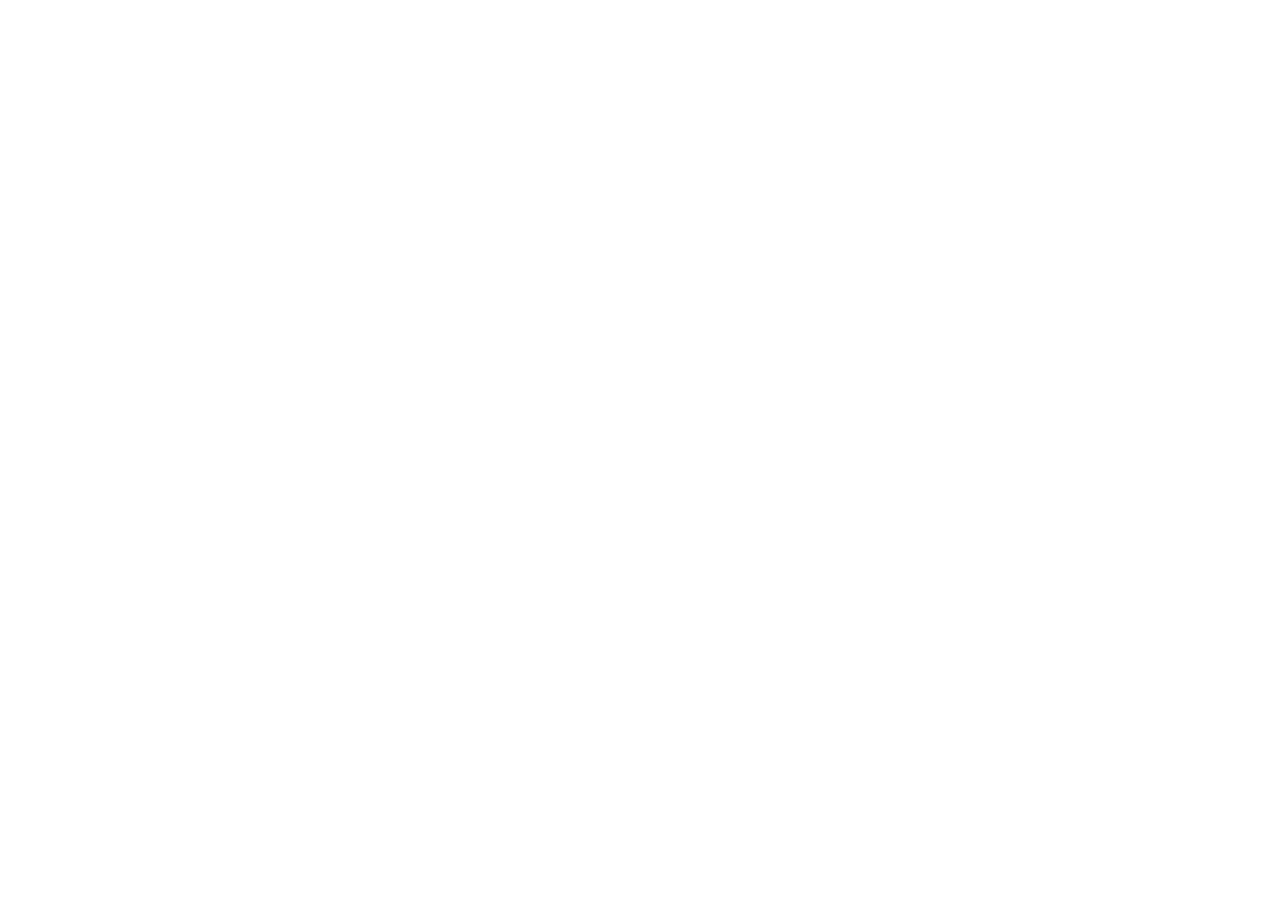
==== index.html @ 49e9fe69 "Implementa navbar" ====
<!DOCTYPE html>
<html lang="pt-BR">
<head>
<meta charset="utf-8">
<meta name="viewport" content="width=device-width,initial-scale=1.0">
<title>Ficha de Apresentação</title>
<style>

</style>
</head>
</html>
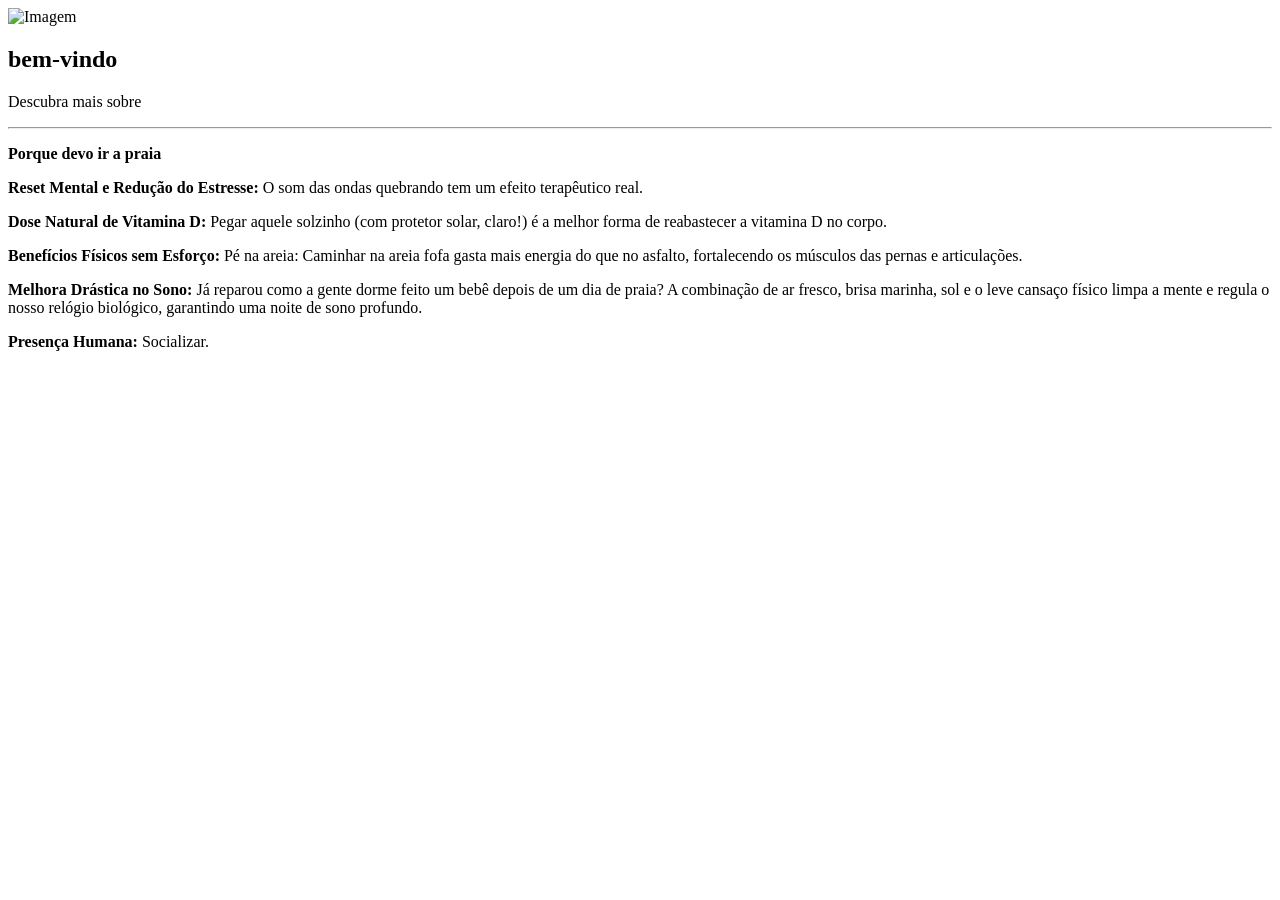
==== commit a0291dc2: "Atualizaçao o master" ====
--- a/index.html
+++ b/index.html
@@ -1,11 +1,39 @@
 <!DOCTYPE html>
 <html lang="pt-BR">
 <head>
-<meta charset="utf-8">
-<meta name="viewport" content="width=device-width,initial-scale=1.0">
-<title>Ficha de Apresentação</title>
-<style>
-
-</style>
+    <meta charset="UTF-8">
+    <meta name="viewport" content="width=device-width, initial-scale=1.0">
+    <title>Imagem Tela Inteiraasd</title>
+    <link rel="stylesheet" href="index.css">
 </head>
+<body>
+    <div class="banner">
+        <img src="https://images.unsplash.com/photo-1779485070200-a33a369afe5a?q=80&w=1171&auto=format&fit=crop&ixlib=rb-4.1.0&ixid=M3wxMjA3fDB8MHxwaG90by1wYWdlfHx8fGVufDB8fHx8fA%3D%3D" alt="Imagem" class="imagem-fundo">
+        <div class="banner-texto">
+            <h2>bem-vindo</h2>
+            <p> Descubra mais sobre</p>
+            <hr>
+           <p>
+</p>
+<p>
+<strong>Porque devo ir a praia</strong>
+</p>
+<p>
+<strong>Reset Mental e Redução do Estresse:</strong> O som das ondas quebrando tem um efeito terapêutico real.
+</p>
+<p>
+<strong>Dose Natural de Vitamina D:</strong> Pegar aquele solzinho (com protetor solar, claro!) é a melhor forma de reabastecer a vitamina D no corpo.
+</p>
+<p>
+<strong>Benefícios Físicos sem Esforço:</strong> Pé na areia: Caminhar na areia fofa gasta mais energia do que no asfalto, fortalecendo os músculos das pernas e articulações.
+</p>
+<p>
+<strong>Melhora Drástica no Sono:</strong> Já reparou como a gente dorme feito um bebê depois de um dia de praia? A combinação de ar fresco, brisa marinha, sol e o leve cansaço físico limpa a mente e regula o nosso relógio biológico, garantindo uma noite de sono profundo.
+</p>
+<p>
+<strong>Presença Humana:</strong> Socializar.
+</p>
+        </div>
+    </div>
+</body>
 </html>
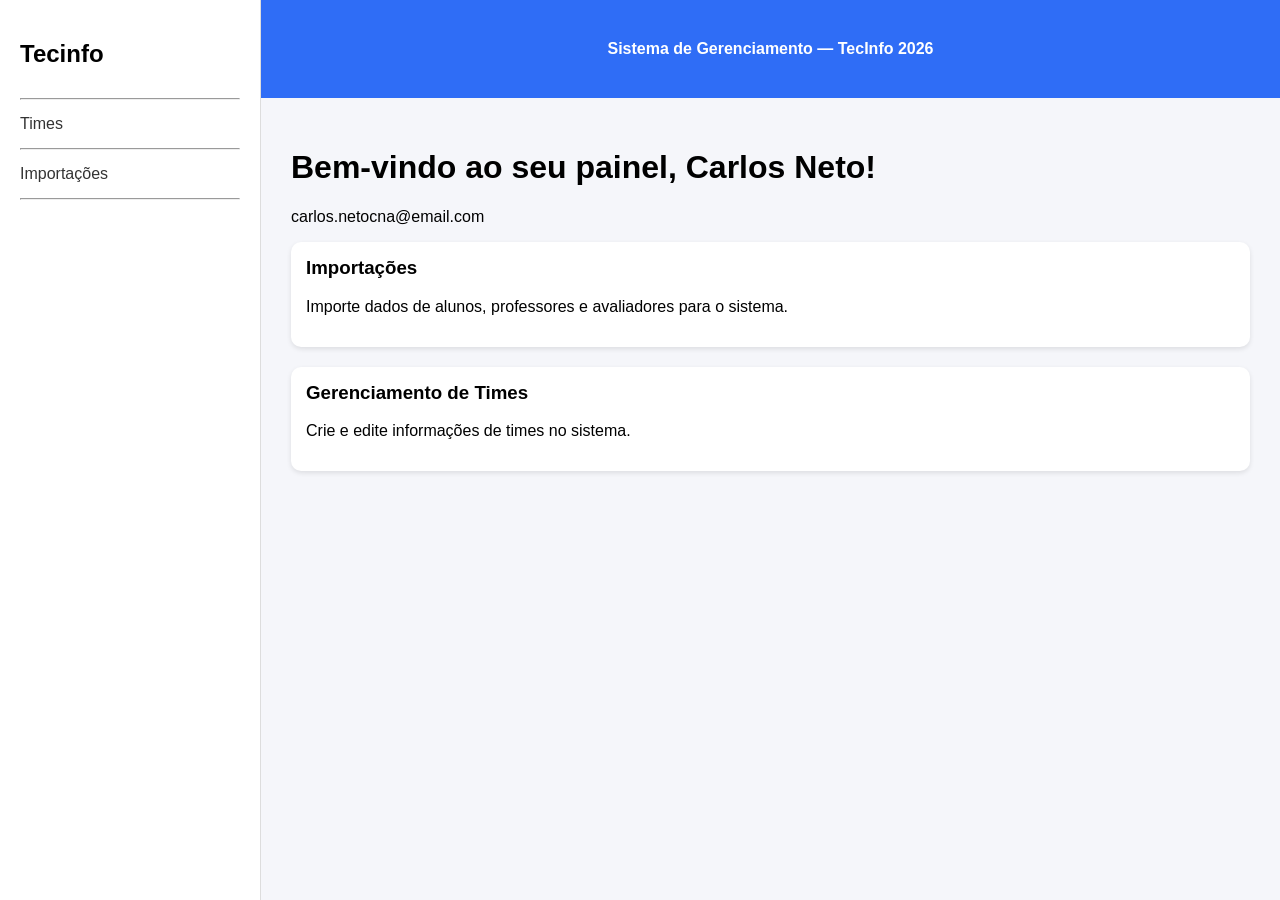
==== commit 26924c95: "Atualizaçao o feature/galeria-Dev" ====
--- a/index.html
+++ b/index.html
@@ -1,39 +1,83 @@
 <!DOCTYPE html>
-<html lang="pt-BR">
+<html lang="pt-br">
 <head>
-    <meta charset="UTF-8">
-    <meta name="viewport" content="width=device-width, initial-scale=1.0">
-    <title>Imagem Tela Inteiraasd</title>
-    <link rel="stylesheet" href="index.css">
+<meta charset="UTF-8">
+<title>Painel Admin</title>
+<style>
+    body {
+        margin: 0;
+        font-family: Arial, sans-serif;
+        display: flex;
+        height: 100vh;
+        background: #f5f6fa;
+    }
+    .sidebar {
+        width: 220px;
+        background: #ffffff;
+        border-right: 1px solid #ddd;
+        padding: 20px;
+    }
+    .sidebar h2 {
+        margin-bottom: 30px;
+    }
+    .sidebar a {
+        display: block;
+        margin: 15px 0;
+        text-decoration: none;
+        color: #333;
+    }
+    .main {
+        flex: 1;
+        display: flex;
+        flex-direction: column;
+    }
+    .header {
+        background: #2f6df6;
+        color: white;
+        padding: 40px;
+        text-align: center;
+        font-weight: bold;
+    }
+    .content {
+        padding: 30px;
+    }
+    .card {
+        background: white;
+        padding: 15px;
+        border-radius: 10px;
+        box-shadow: 0 2px 5px rgba(0,0,0,0.1);
+        margin-bottom: 20px;
+    }
+    .card h3 {
+        margin-top: 0;
+    }
+</style>
 </head>
 <body>
-    <div class="banner">
-        <img src="https://images.unsplash.com/photo-1779485070200-a33a369afe5a?q=80&w=1171&auto=format&fit=crop&ixlib=rb-4.1.0&ixid=M3wxMjA3fDB8MHxwaG90by1wYWdlfHx8fGVufDB8fHx8fA%3D%3D" alt="Imagem" class="imagem-fundo">
-        <div class="banner-texto">
-            <h2>bem-vindo</h2>
-            <p> Descubra mais sobre</p>
-            <hr>
-           <p>
-</p>
-<p>
-<strong>Porque devo ir a praia</strong>
-</p>
-<p>
-<strong>Reset Mental e Redução do Estresse:</strong> O som das ondas quebrando tem um efeito terapêutico real.
-</p>
-<p>
-<strong>Dose Natural de Vitamina D:</strong> Pegar aquele solzinho (com protetor solar, claro!) é a melhor forma de reabastecer a vitamina D no corpo.
-</p>
-<p>
-<strong>Benefícios Físicos sem Esforço:</strong> Pé na areia: Caminhar na areia fofa gasta mais energia do que no asfalto, fortalecendo os músculos das pernas e articulações.
-</p>
-<p>
-<strong>Melhora Drástica no Sono:</strong> Já reparou como a gente dorme feito um bebê depois de um dia de praia? A combinação de ar fresco, brisa marinha, sol e o leve cansaço físico limpa a mente e regula o nosso relógio biológico, garantindo uma noite de sono profundo.
-</p>
-<p>
-<strong>Presença Humana:</strong> Socializar.
-</p>
+<div class="sidebar">
+    <h2>Tecinfo</h2>
+    <hr>
+    <a href="#">Times</a>
+    <hr>
+    <a href="#">Importações</a>
+    <hr>
+</div>
+<div class="main">
+    <div class="header">
+        Sistema de Gerenciamento — TecInfo 2026
+    </div>
+    <div class="content">
+        <h1>Bem-vindo ao seu painel, Carlos Neto!</h1>
+        <p>carlos.netocna@email.com</p>
+        <div class="card">
+            <h3>Importações</h3>
+            <p>Importe dados de alunos, professores e avaliadores para o sistema.</p>
+        </div>
+        <div class="card">
+            <h3>Gerenciamento de Times</h3>
+            <p>Crie e edite informações de times no sistema.</p>
         </div>
     </div>
+</div>
 </body>
 </html>
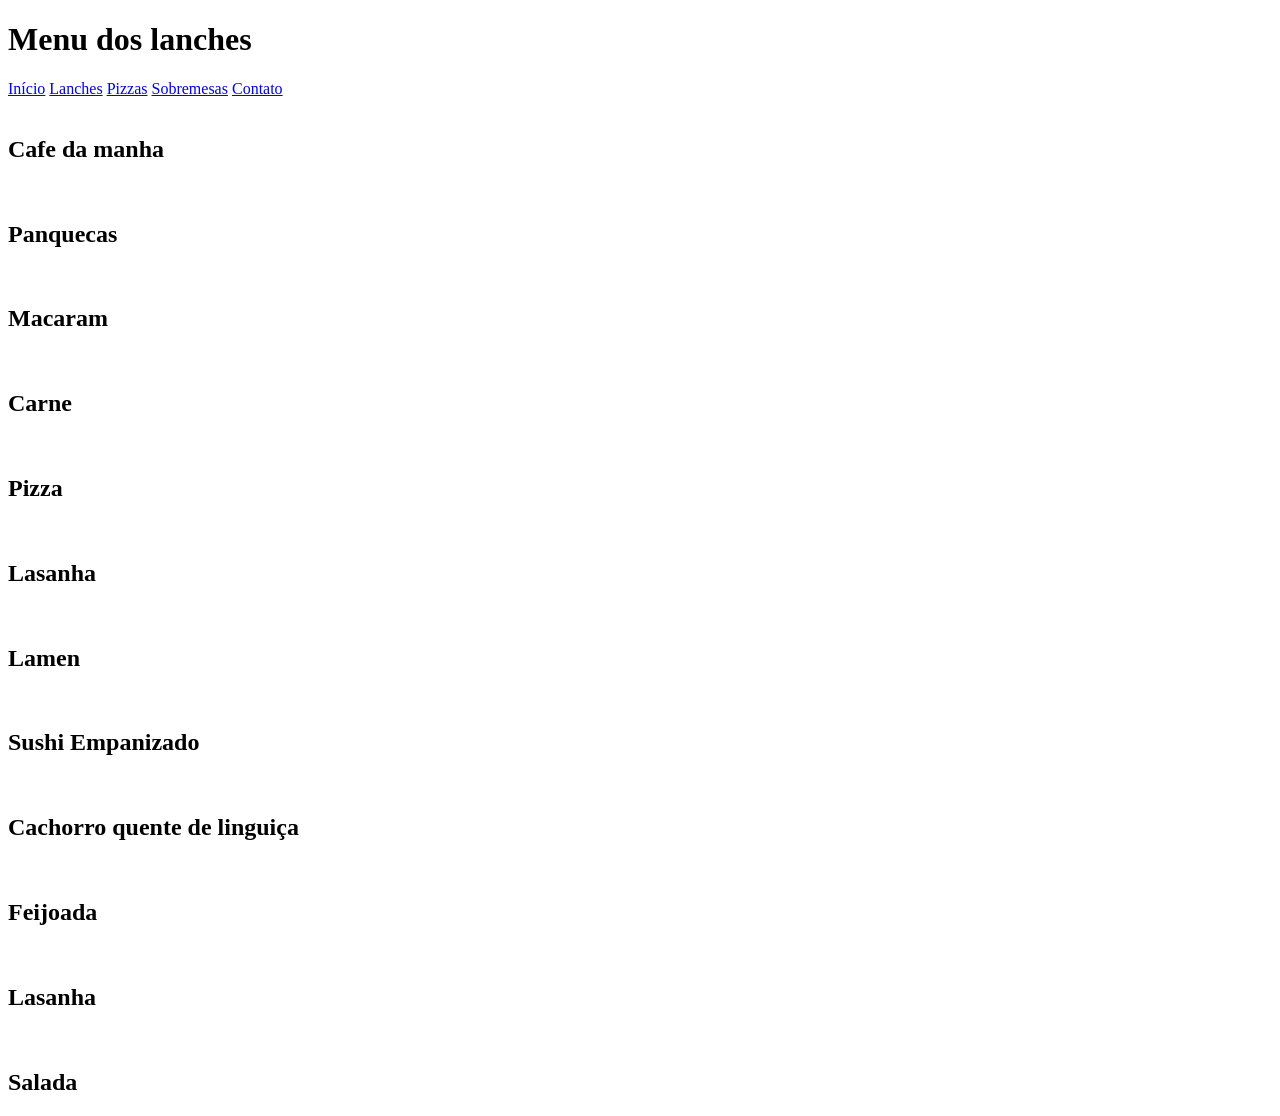
==== commit 06919cd4: "Atualizaçao o feature/page-Dev" ====
--- a/index.html
+++ b/index.html
@@ -1,83 +1,76 @@
 <!DOCTYPE html>
-<html lang="pt-br">
+<html lang="pt-BR">
 <head>
-<meta charset="UTF-8">
-<title>Painel Admin</title>
-<style>
-    body {
-        margin: 0;
-        font-family: Arial, sans-serif;
-        display: flex;
-        height: 100vh;
-        background: #f5f6fa;
-    }
-    .sidebar {
-        width: 220px;
-        background: #ffffff;
-        border-right: 1px solid #ddd;
-        padding: 20px;
-    }
-    .sidebar h2 {
-        margin-bottom: 30px;
-    }
-    .sidebar a {
-        display: block;
-        margin: 15px 0;
-        text-decoration: none;
-        color: #333;
-    }
-    .main {
-        flex: 1;
-        display: flex;
-        flex-direction: column;
-    }
-    .header {
-        background: #2f6df6;
-        color: white;
-        padding: 40px;
-        text-align: center;
-        font-weight: bold;
-    }
-    .content {
-        padding: 30px;
-    }
-    .card {
-        background: white;
-        padding: 15px;
-        border-radius: 10px;
-        box-shadow: 0 2px 5px rgba(0,0,0,0.1);
-        margin-bottom: 20px;
-    }
-    .card h3 {
-        margin-top: 0;
-    }
-</style>
+  <meta charset="UTF-8">
+  <meta name="viewport" content="width=device-width, initial-scale=1.0">
+  <title>Cardapio</title>
+
+  <link rel="stylesheet" href="index.css">
 </head>
 <body>
-<div class="sidebar">
-    <h2>Tecinfo</h2>
-    <hr>
-    <a href="#">Times</a>
-    <hr>
-    <a href="#">Importações</a>
-    <hr>
+  <header class="menu-topo">
+    <div class="logo">
+        <h1>Menu dos lanches</h1>
+        </div>
+    <nav class="menu">
+      <a href="#">Início</a>
+      <a href="#">Lanches</a>
+      <a href="#">Pizzas</a>
+      <a href="#">Sobremesas</a>
+      <a href="#">Contato</a>
+    </nav>
+    <!-- <div class="banner"> -->
+  </div>
+  </header>
+  <main class="conteudo">
+    <div class="card">
+      <img src="https://images.unsplash.com/photo-1484723091739-30a097e8f929?q=80&w=749&auto=format&fit=crop&ixlib=rb-4.1.0&ixid=M3wxMjA3fDB8MHxwaG90by1wYWdlfHx8fGVufDB8fHx8fA%3D%3D" alt="">
+      <h2>Cafe da manha</h2>
+    </div>
+    <div class="card">
+      <img src="https://images.unsplash.com/photo-1567620905732-2d1ec7ab7445?q=80&w=780&auto=format&fit=crop&ixlib=rb-4.1.0&ixid=M3wxMjA3fDB8MHxwaG90by1wYWdlfHx8fGVufDB8fHx8fA%3D%3D" alt="">
+      <h2>Panquecas</h2>
+    </div>
+    <div class="card">
+      <img src="https://images.unsplash.com/photo-1600803907087-f56d462fd26b?q=80&w=627&auto=format&fit=crop&ixlib=rb-4.1.0&ixid=M3wxMjA3fDB8MHxwaG90by1wYWdlfHx8fGVufDB8fHx8fA%3D%3D" alt="">
+      <h2>Macaram</h2>
+    </div>
+    <div class="card">
+      <img src="https://images.unsplash.com/photo-1432139509613-5c4255815697?q=80&w=685&auto=format&fit=crop&ixlib=rb-4.1.0&ixid=M3wxMjA3fDB8MHxwaG90by1wYWdlfHx8fGVufDB8fHx8fA%3D%3D" alt="">
+      <h2>Carne</h2>
+    </div>
+    <div class="card">
+      <img src="https://images.unsplash.com/photo-1565299624946-b28f40a0ae38?q=80&w=781&auto=format&fit=crop&ixlib=rb-4.1.0&ixid=M3wxMjA3fDB8MHxwaG90by1wYWdlfHx8fGVufDB8fHx8fA%3D%3D" alt="">
+      <h2>Pizza</h2>
+    </div>
+    <div class="card">
+      <img src="https://www.bellavenezia.com.br/wp-content/uploads/2018/05/receita-lasanha-pratica-bacalhau.jpg" alt="">
+      <h2>Lasanha</h2>
+    </div>
+    <div class="card">
+        <img src="https://images.unsplash.com/photo-1569718212165-3a8278d5f624?q=80&w=880&auto=format&fit=crop&ixlib=rb-4.1.0&ixid=M3wxMjA3fDB8MHxwaG90by1wYWdlfHx8fGVufDB8fHx8fA%3D%3D" alt="">
+        <h2>Lamen</h2>
+    </div>
+    <div class="card">
+    <img src="https://cdn7.kiwilimon.com/recetaimagen/36724/640x640/45807.jpg.webp" alt="">
+    <h2> Sushi Empanizado</h2>
 </div>
-<div class="main">
-    <div class="header">
-        Sistema de Gerenciamento — TecInfo 2026
-    </div>
-    <div class="content">
-        <h1>Bem-vindo ao seu painel, Carlos Neto!</h1>
-        <p>carlos.netocna@email.com</p>
-        <div class="card">
-            <h3>Importações</h3>
-            <p>Importe dados de alunos, professores e avaliadores para o sistema.</p>
-        </div>
-        <div class="card">
-            <h3>Gerenciamento de Times</h3>
-            <p>Crie e edite informações de times no sistema.</p>
-        </div>
-    </div>
-</div>
+<div class="card">
+    <img src="https://receitatodahora.com.br/wp-content/uploads/2023/11/cachorro-quente-linguica-1711.jpg" alt="">
+    <h2>Cachorro quente de linguiça</h2>
+  </div>
+  <div class="card">
+    <img src="https://www.juliatto.com.br/wp-content/uploads/2022/02/como-preparar-uma-feijoada-deliciosa.jpg.webp" alt="">
+    <h2>Feijoada</h2>
+  </div>
+  <div class="card">
+    <img src="https://www.bellavenezia.com.br/wp-content/uploads/2018/05/receita-lasanha-pratica-bacalhau.jpg" alt="">
+    <h2>Lasanha</h2>
+  </div>
+  <div class="card">
+    <img src="https://images.unsplash.com/photo-1540189549336-e6e99c3679fe?q=80&w=687&auto=format&fit=crop&ixlib=rb-4.1.0&ixid=M3wxMjA3fDB8MHxwaG90by1wYWdlfHx8fGVufDB8fHx8fA%3D%3D" alt="">
+    <h2>Salada</h2>
+  </div>
+  </main>
 </body>
 </html>
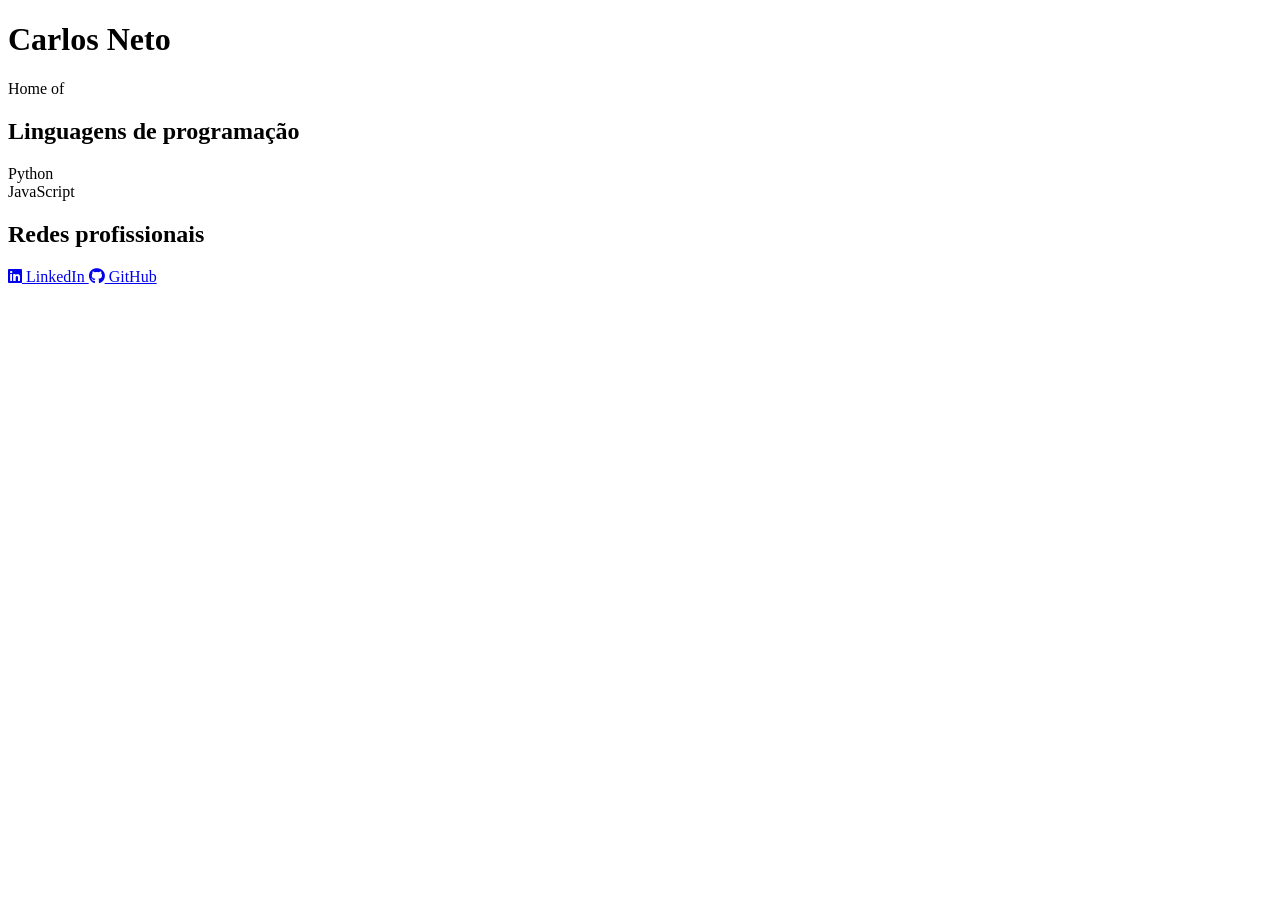
==== commit 2c713209: "Atualizaçao o feature/projeto-final-Dev" ====
--- a/index.html
+++ b/index.html
@@ -3,74 +3,38 @@
 <head>
   <meta charset="UTF-8">
   <meta name="viewport" content="width=device-width, initial-scale=1.0">
-  <title>Cardapio</title>
-
+  <title>Meu portifolio</title>
   <link rel="stylesheet" href="index.css">
+  <link rel="stylesheet"
+  href="https://cdnjs.cloudflare.com/ajax/libs/font-awesome/6.5.1/css/all.min.css">
 </head>
 <body>
-  <header class="menu-topo">
-    <div class="logo">
-        <h1>Menu dos lanches</h1>
-        </div>
-    <nav class="menu">
-      <a href="#">Início</a>
-      <a href="#">Lanches</a>
-      <a href="#">Pizzas</a>
-      <a href="#">Sobremesas</a>
-      <a href="#">Contato</a>
-    </nav>
-    <!-- <div class="banner"> -->
+  <div class="menu">
+    <h1>Carlos Neto</h1>
+    <p class="subtitle">
+      Home of
+    </p>
+    <div class="section">
+      <h2>Linguagens de programação</h2>
+
+      <div class="languages">
+        <div class="lang go">Python</div>
+        <div class="lang ts">JavaScript</div>
+      </div>
+    </div>
+    <div class="section">
+      <h2>Redes profissionais</h2>
+      <div class="social">
+        <a href="https://www.linkedin.com/in/carlos-d-neto-13207738a/">
+          <i class="fa-brands fa-linkedin"></i>
+          LinkedIn
+        </a>
+        <a href="https://github.com/Carlos-Ne">
+          <i class="fa-brands fa-github"></i>
+          GitHub
+        </a>
+      </div>
+    </div>
   </div>
-  </header>
-  <main class="conteudo">
-    <div class="card">
-      <img src="https://images.unsplash.com/photo-1484723091739-30a097e8f929?q=80&w=749&auto=format&fit=crop&ixlib=rb-4.1.0&ixid=M3wxMjA3fDB8MHxwaG90by1wYWdlfHx8fGVufDB8fHx8fA%3D%3D" alt="">
-      <h2>Cafe da manha</h2>
-    </div>
-    <div class="card">
-      <img src="https://images.unsplash.com/photo-1567620905732-2d1ec7ab7445?q=80&w=780&auto=format&fit=crop&ixlib=rb-4.1.0&ixid=M3wxMjA3fDB8MHxwaG90by1wYWdlfHx8fGVufDB8fHx8fA%3D%3D" alt="">
-      <h2>Panquecas</h2>
-    </div>
-    <div class="card">
-      <img src="https://images.unsplash.com/photo-1600803907087-f56d462fd26b?q=80&w=627&auto=format&fit=crop&ixlib=rb-4.1.0&ixid=M3wxMjA3fDB8MHxwaG90by1wYWdlfHx8fGVufDB8fHx8fA%3D%3D" alt="">
-      <h2>Macaram</h2>
-    </div>
-    <div class="card">
-      <img src="https://images.unsplash.com/photo-1432139509613-5c4255815697?q=80&w=685&auto=format&fit=crop&ixlib=rb-4.1.0&ixid=M3wxMjA3fDB8MHxwaG90by1wYWdlfHx8fGVufDB8fHx8fA%3D%3D" alt="">
-      <h2>Carne</h2>
-    </div>
-    <div class="card">
-      <img src="https://images.unsplash.com/photo-1565299624946-b28f40a0ae38?q=80&w=781&auto=format&fit=crop&ixlib=rb-4.1.0&ixid=M3wxMjA3fDB8MHxwaG90by1wYWdlfHx8fGVufDB8fHx8fA%3D%3D" alt="">
-      <h2>Pizza</h2>
-    </div>
-    <div class="card">
-      <img src="https://www.bellavenezia.com.br/wp-content/uploads/2018/05/receita-lasanha-pratica-bacalhau.jpg" alt="">
-      <h2>Lasanha</h2>
-    </div>
-    <div class="card">
-        <img src="https://images.unsplash.com/photo-1569718212165-3a8278d5f624?q=80&w=880&auto=format&fit=crop&ixlib=rb-4.1.0&ixid=M3wxMjA3fDB8MHxwaG90by1wYWdlfHx8fGVufDB8fHx8fA%3D%3D" alt="">
-        <h2>Lamen</h2>
-    </div>
-    <div class="card">
-    <img src="https://cdn7.kiwilimon.com/recetaimagen/36724/640x640/45807.jpg.webp" alt="">
-    <h2> Sushi Empanizado</h2>
-</div>
-<div class="card">
-    <img src="https://receitatodahora.com.br/wp-content/uploads/2023/11/cachorro-quente-linguica-1711.jpg" alt="">
-    <h2>Cachorro quente de linguiça</h2>
-  </div>
-  <div class="card">
-    <img src="https://www.juliatto.com.br/wp-content/uploads/2022/02/como-preparar-uma-feijoada-deliciosa.jpg.webp" alt="">
-    <h2>Feijoada</h2>
-  </div>
-  <div class="card">
-    <img src="https://www.bellavenezia.com.br/wp-content/uploads/2018/05/receita-lasanha-pratica-bacalhau.jpg" alt="">
-    <h2>Lasanha</h2>
-  </div>
-  <div class="card">
-    <img src="https://images.unsplash.com/photo-1540189549336-e6e99c3679fe?q=80&w=687&auto=format&fit=crop&ixlib=rb-4.1.0&ixid=M3wxMjA3fDB8MHxwaG90by1wYWdlfHx8fGVufDB8fHx8fA%3D%3D" alt="">
-    <h2>Salada</h2>
-  </div>
-  </main>
 </body>
 </html>
